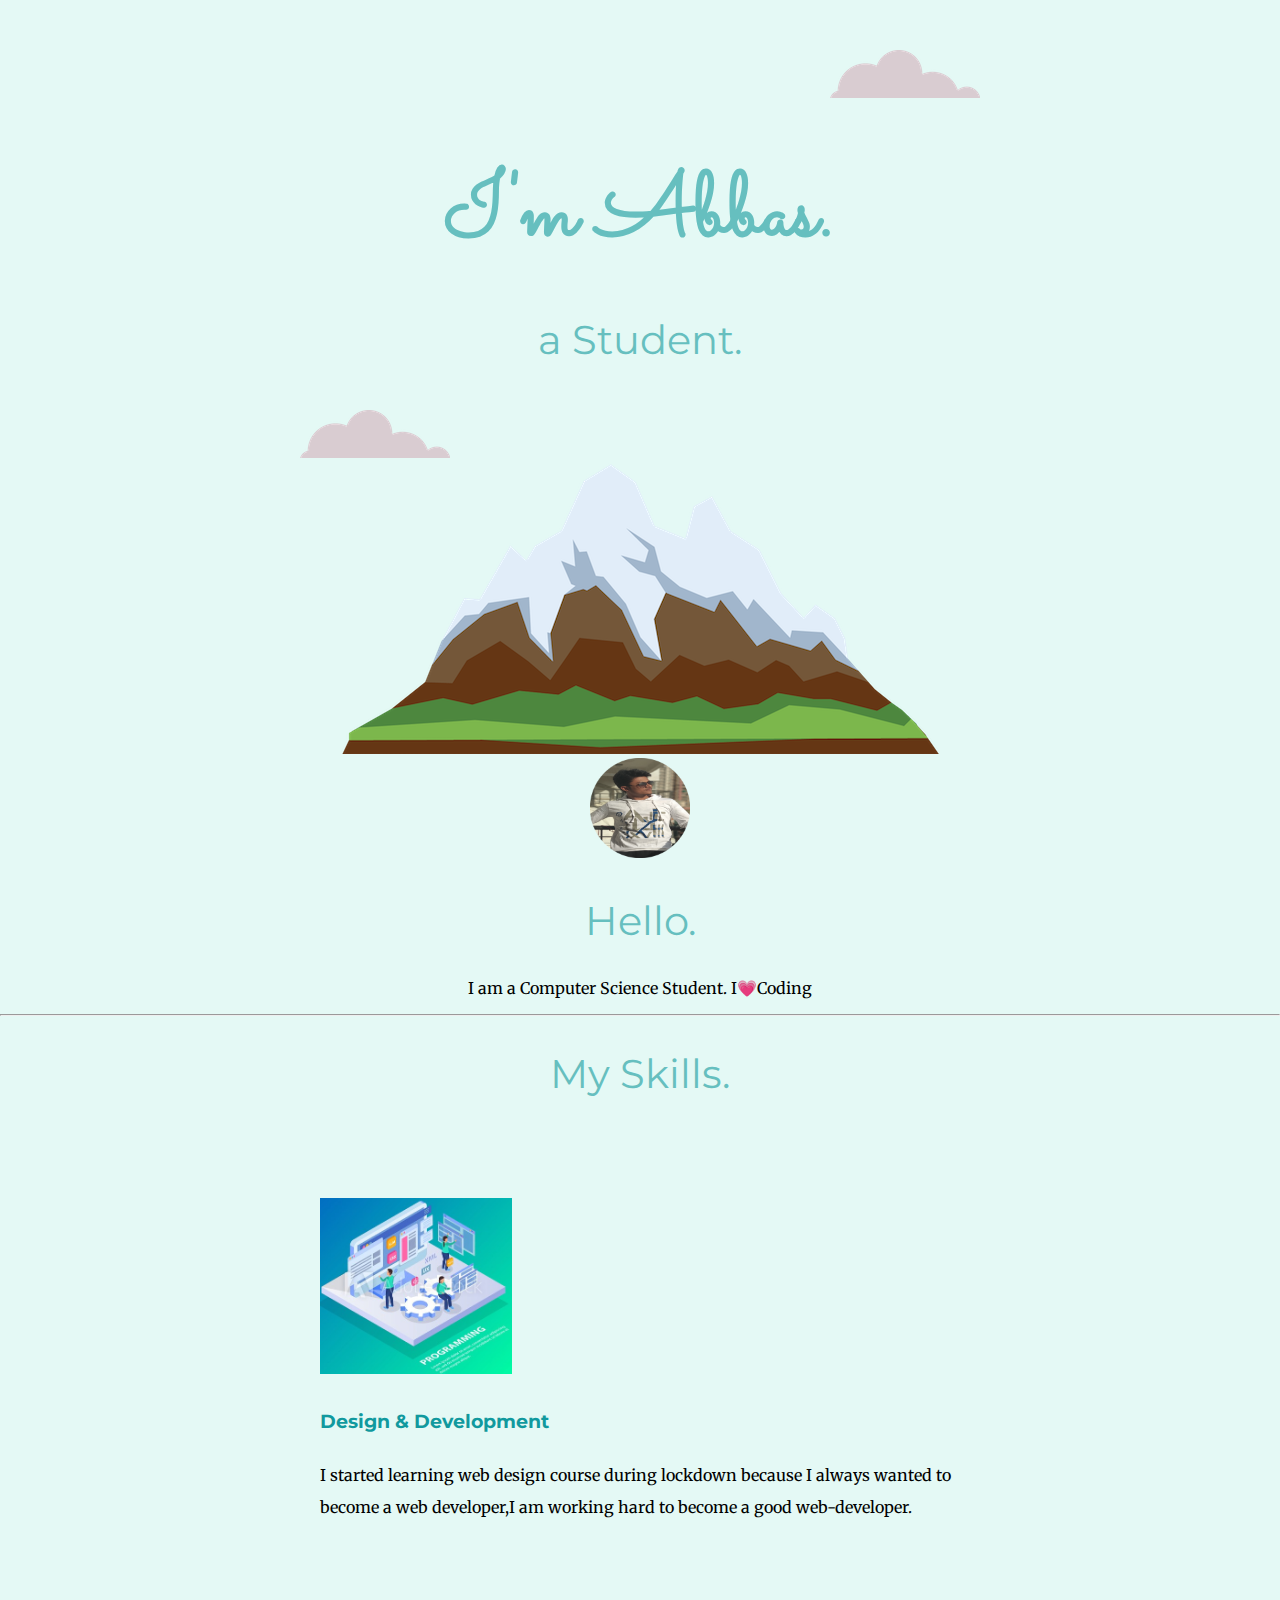
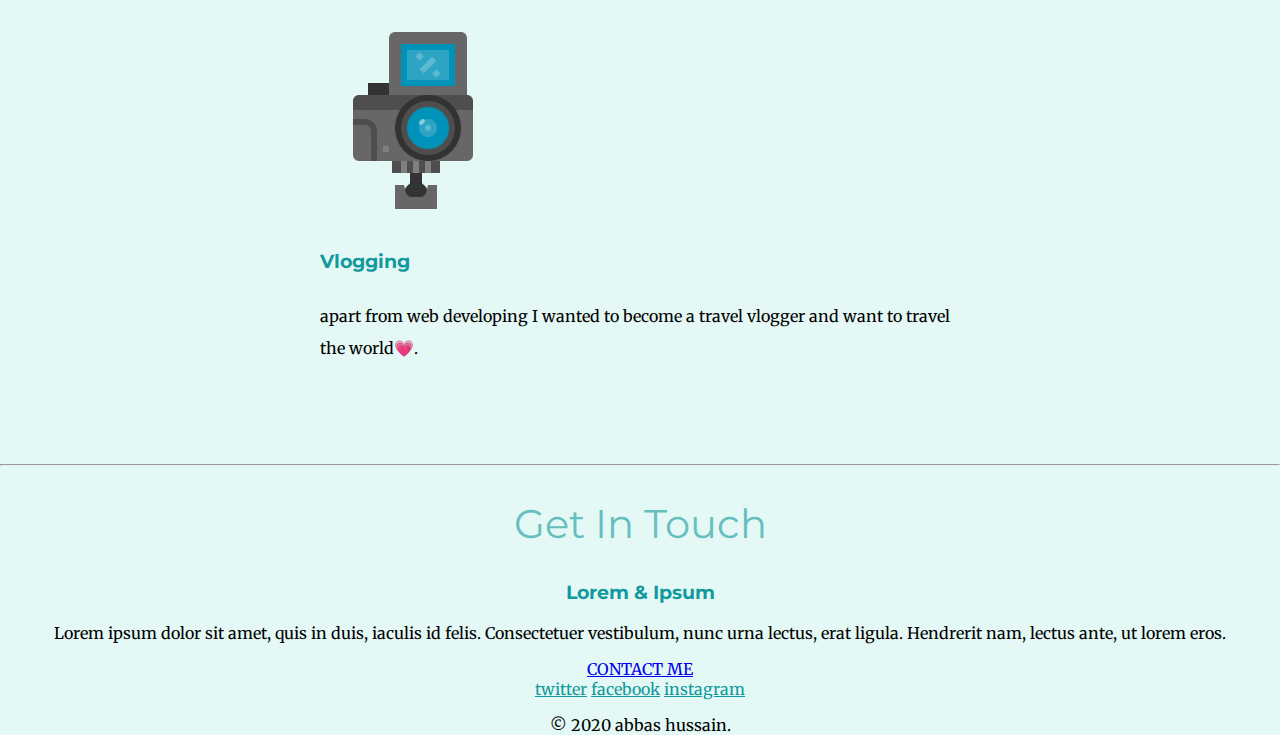
==== index.html @ 18944524 "sites" ====
<!DOCTYPE html>
<html lang="en" dir="ltr">

<head>
  <meta charset="utf-8">
  <title>ABBAS HUSSAIN</title>
  <link rel="stylesheet" href="css/style.css">
  <link rel="icon" href="favicon.ico">
  <link href="https://fonts.googleapis.com/css2?family=Merriweather&family=Montserrat&family=Sacramento&display=swap" rel="stylesheet">
</head>

<body>
  <div class="top-container">
    <img class="top-cloud" src="images/cloud.png" alt="cloud-img">
    <h1>I'm Abbas.</h1>
    <h2>a Student.</h2>
    <img class="bottom-cloud" src="images/cloud.png" alt="cloud-img">
    <img src="images/mountain.png" alt="mountain-img">

  </div>

  <div class="middle-container">
    <div class="profile">
      <img class="profile-img" src="images/profile-img.png" alt="profile image">
      <h2>Hello.</h2>
      <p>I am a Computer Science Student. I💗Coding</p>
    </div>
    <hr>
    <div class="skills">
      <h2>My Skills.</h2>
      <div class="skill-row">
        <img class="non-profile" src="images/computer.jpg" alt="images-computer">
        <h3>Design & Development</h3>
        <p>I started learning web design course during lockdown because I always wanted to become a web developer,I am working hard to become a good web-developer.
      </div>
      <div class="skill-row">
        <img class="non-profile" src="images/vlog.png" alt="images-computer">
        <h3>Vlogging</h3>
        <p>apart from web developing I wanted to become a travel vlogger and want to travel the world💗.</p>
      </div>
    </div>
    <hr>
    <div class="contact-me">
      <h2>Get In Touch</h2>
      <h3>Lorem & Ipsum</h3>
      <p>Lorem ipsum dolor sit amet, quis in duis, iaculis id felis. Consectetuer vestibulum, nunc urna lectus, erat ligula. Hendrerit nam, lectus ante, ut lorem eros.</p>
      <a href="contact.html">CONTACT ME</a>

    </div>
  </div>

  <div class="bottom-section">
    <a class="footer-link" href="https://www.twitter.com">twitter</a>
    <a class="footer-link" href="https://www.facebook.com">facebook</a>
    <a class="footer-link" href="https://www.instagram.com">instagram</a>
    <p>&copy; 2020 abbas hussain.</p>
  </div>

</body>

</html>
---- css/style.css ----
div {
  background-color: #E4F9F5;
}

.profile-img {
  height: 100px;
  width: 100px;
}

body {
  margin: 0;
  text-align: center;
  font-family: 'Merriweather', serif;
}

h1 {
  font-size: 5.625rem;
  font-family: 'Sacramento', cursive;
  margin: 50px auto 0 auto;
  color: #66BFBF;
}

h2 {
  font-size: 2.5rem;
  font-family: 'Montserrat', sans-serif;
  color: #66BFBF;
  font-weight: normal;
}

h3 {
  color: #11999E;
  font-family: 'Montserrat', sans-serif;
}

.footer-link {
  color: #11999E;
}
.skill-row{
  width: 50%;
  margin: 100px auto 100px auto;
  text-align: left;
  line-height: 2;
}
.non-profile{
  width: 30%;
}
.top-cloud {
  position: absolute;
  right: 300px;
  top: 50px;
}

.bottom-cloud {
  position: absolute;
  left: 300px;
  bottom: 300px;
}

.top-container {
  background-color: #E4F9F5;
  position: relative;
  padding-top: 100px;
}

.middle-container {}

.bottom-container {}
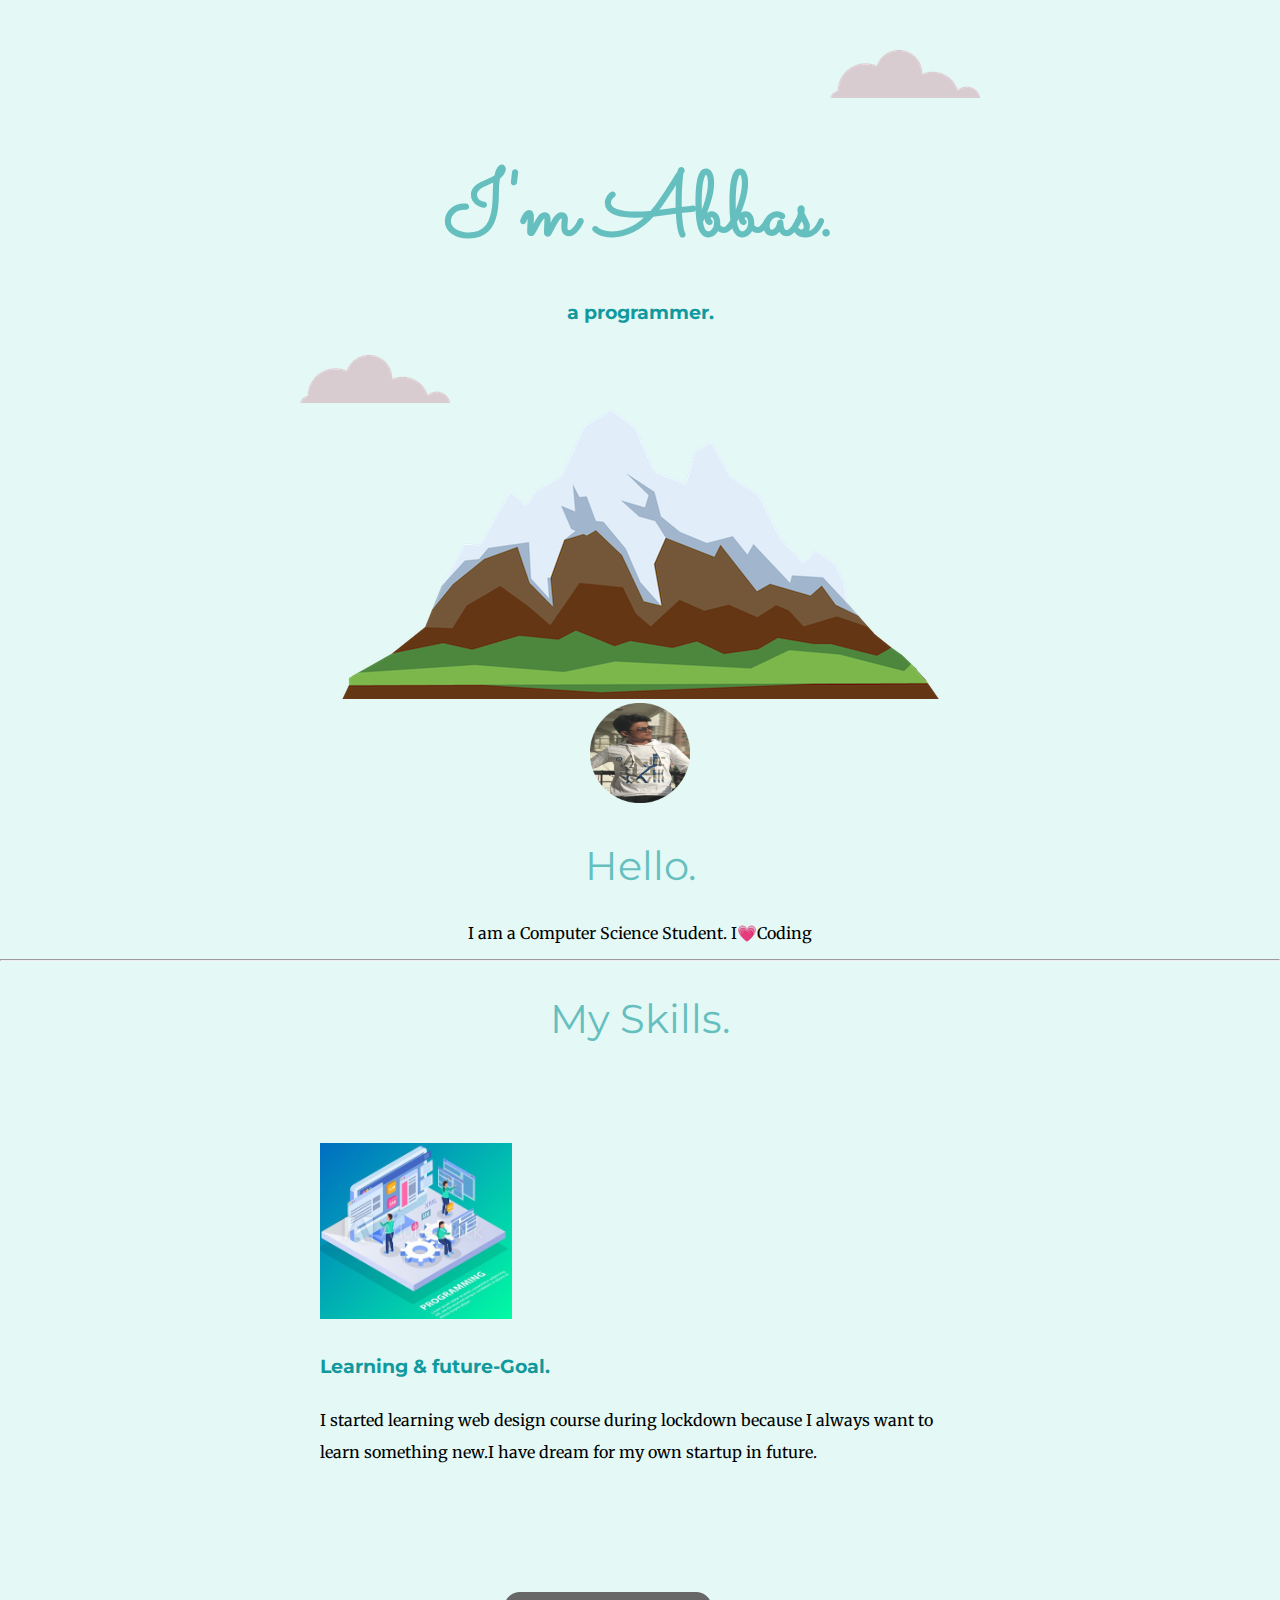
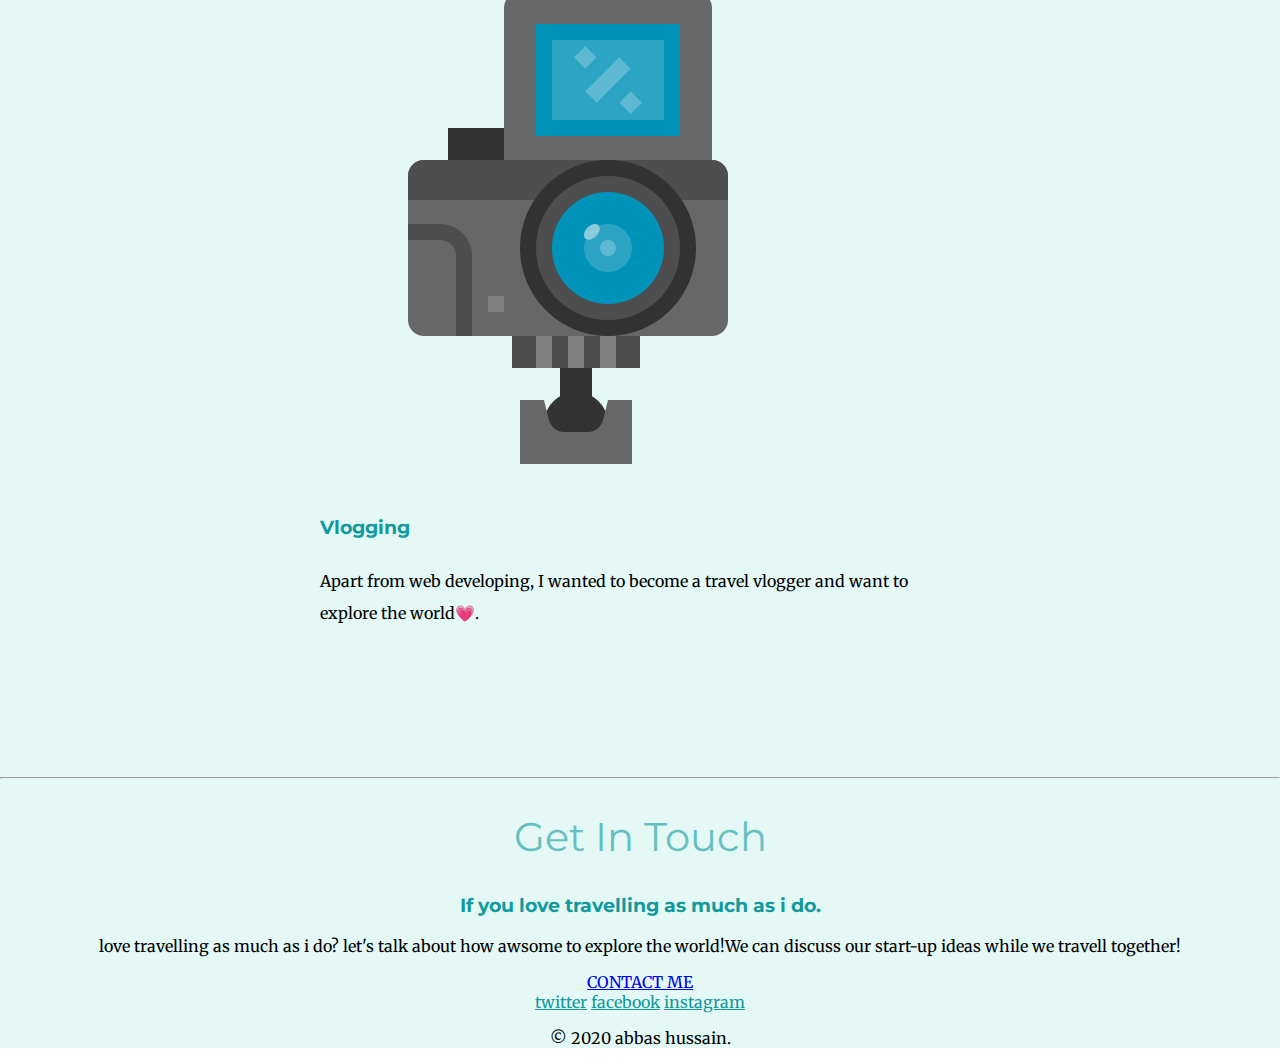
==== commit 20931cde: "Update index.html" ====
--- a/index.html
+++ b/index.html
@@ -4,6 +4,7 @@
 <head>
   <meta charset="utf-8">
   <title>ABBAS HUSSAIN</title>
+  <link rel="stylesheet" href="https://stackpath.bootstrapcdn.com/bootstrap/4.5.0/css/bootstrap.min.css" integrity="sha384-9aIt2nRpC12Uk9gS9baDl411NQApFmC26EwAOH8WgZl5MYYxFfc+NcPb1dKGj7Sk" crossorigin="anonymous">
   <link rel="stylesheet" href="css/style.css">
   <link rel="icon" href="favicon.ico">
   <link href="https://fonts.googleapis.com/css2?family=Merriweather&family=Montserrat&family=Sacramento&display=swap" rel="stylesheet">
@@ -13,9 +14,9 @@
   <div class="top-container">
     <img class="top-cloud" src="images/cloud.png" alt="cloud-img">
     <h1>I'm Abbas.</h1>
-    <h2>a Student.</h2>
+    <h3>a programmer.</h3>
     <img class="bottom-cloud" src="images/cloud.png" alt="cloud-img">
-    <img src="images/mountain.png" alt="mountain-img">
+    <img class="abx" src="images/mountain.png" alt="mountain-img">
 
   </div>
 
@@ -23,39 +24,38 @@
     <div class="profile">
       <img class="profile-img" src="images/profile-img.png" alt="profile image">
       <h2>Hello.</h2>
-      <p>I am a Computer Science Student. I💗Coding</p>
+      <p class="intro">I am a Computer Science Student. I💗Coding</p>
     </div>
     <hr>
     <div class="skills">
       <h2>My Skills.</h2>
       <div class="skill-row">
         <img class="non-profile" src="images/computer.jpg" alt="images-computer">
-        <h3>Design & Development</h3>
-        <p>I started learning web design course during lockdown because I always wanted to become a web developer,I am working hard to become a good web-developer.
+        <h3>Learning & future-Goal.</h3>
+        <p>I started learning web design course during lockdown because I always want to learn something new.I have dream for my own startup in future.
       </div>
       <div class="skill-row">
-        <img class="non-profile" src="images/vlog.png" alt="images-computer">
+        <img class="non-profile1" src="images/vlog.png" alt="images-computer">
         <h3>Vlogging</h3>
-        <p>apart from web developing I wanted to become a travel vlogger and want to travel the world💗.</p>
+        <p> Apart from web developing, I wanted to become a travel vlogger and want to explore the world💗.</p>
+      <br>
+
       </div>
-    </div>
-    <hr>
+      </div>
+      <hr>
+
+
     <div class="contact-me">
       <h2>Get In Touch</h2>
-      <h3>Lorem & Ipsum</h3>
-      <p>Lorem ipsum dolor sit amet, quis in duis, iaculis id felis. Consectetuer vestibulum, nunc urna lectus, erat ligula. Hendrerit nam, lectus ante, ut lorem eros.</p>
-      <a href="contact.html">CONTACT ME</a>
-
+      <h3>If you love travelling as much as i do. </h3>
+      <p class="contact-mee">love travelling as much as i do? let's talk about how awsome to explore the world!We can discuss our start-up ideas while we travell together!</p>
+      <a class="btn" href="mailto:abbashussain547@gmail.com>CONTACT ME">CONTACT ME</a>
+      </div>
+        <div class=" bottom-container">
+        <a class="footer-link" href="http://twitter.com/@m_Abbas_h">twitter</a>
+        <a class="footer-link" href="http://www.facebook.com/profile.php?id=100009797178113">facebook</a>
+        <a class="footer-link" href="https://www.instagram.com/imabbas.h">instagram</a>
+        <p class="copyright">&copy; 2020 abbas hussain.</p>
     </div>
-  </div>
-
-  <div class="bottom-section">
-    <a class="footer-link" href="https://www.twitter.com">twitter</a>
-    <a class="footer-link" href="https://www.facebook.com">facebook</a>
-    <a class="footer-link" href="https://www.instagram.com">instagram</a>
-    <p>&copy; 2020 abbas hussain.</p>
-  </div>
-
 </body>
-
 </html>
